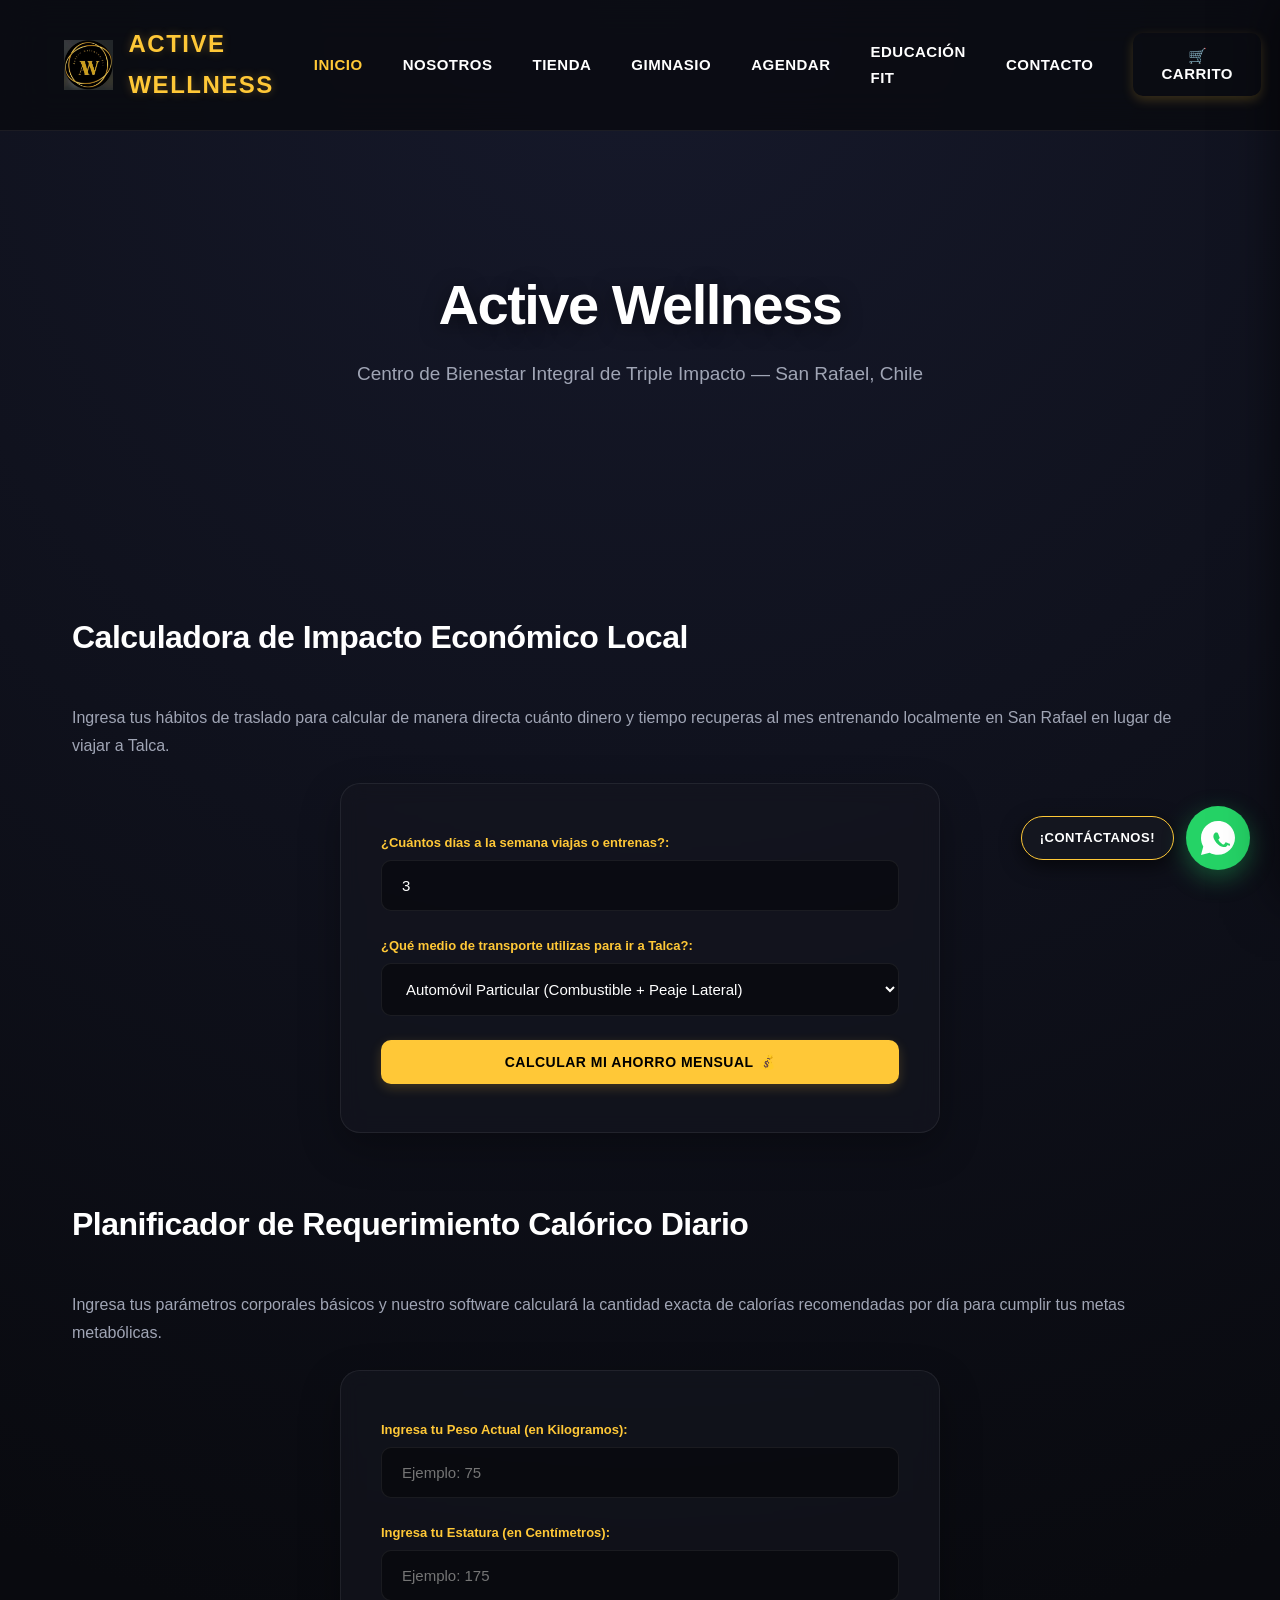
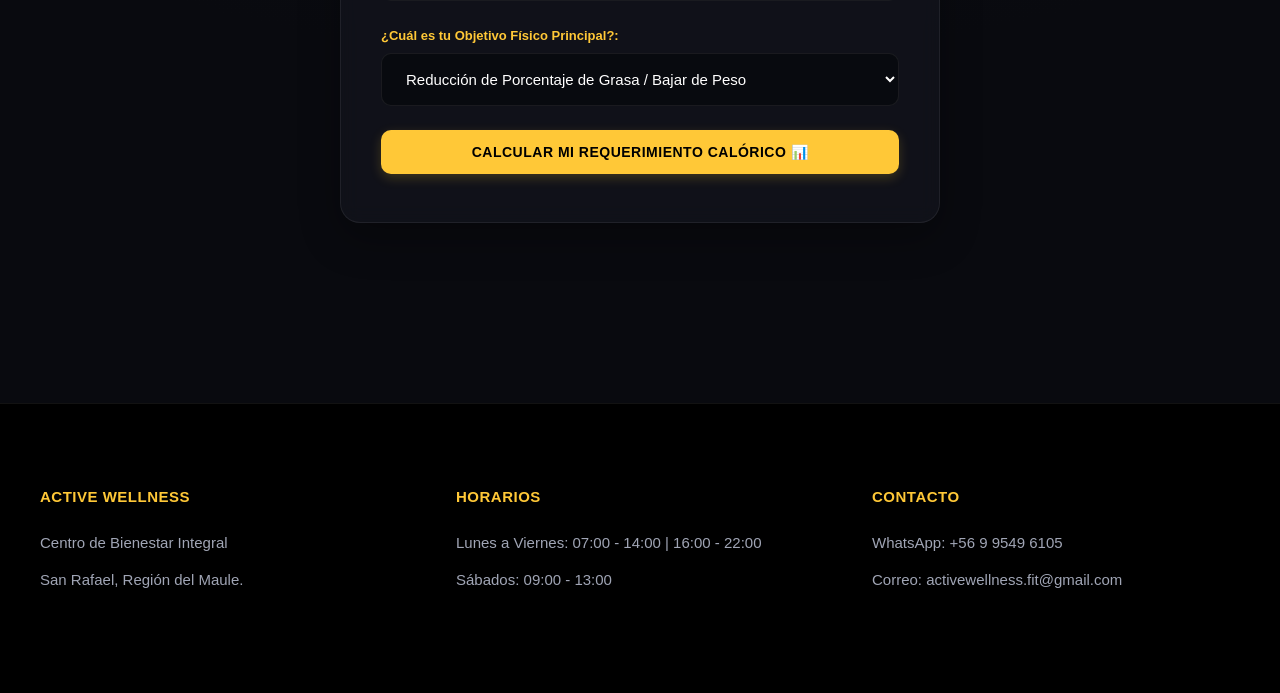
==== index.html @ 0bfaa217 "Add files via upload" ====
<!DOCTYPE html>
<html lang="es">
<head>
  <meta charset="UTF-8">
  <meta name="viewport" content="width=device-width, initial-scale=1.0">
  <title>Active Wellness - Centro de Bienestar Integral</title>
  <meta name="description" content="Active Wellness: nutrición, entrenamiento, bienestar y estética integral.">
  <link rel="icon" href="imagenes/favicon.png" type="image/png">
  <link rel="stylesheet" href="styles.css">
</head>
<body>

<header class="header">
  <div class="logo">
    <a href="index.html" style="text-decoration: none; color: var(--accent-color); display: flex; align-items: center;">
      <img src="imagenes/logo.png" alt="Logo" style="height: 50px; margin-right: 15px;">
      Active Wellness
    </a>
  </div>
  <nav class="nav">
    <a href="index.html" style="color: var(--accent-color);">Inicio</a>
    <a href="nosotros.html">Nosotros</a>
    <a href="catalogo.html">Tienda<span id="nav-count" class="nav-badge" style="display:none;">0</span></a>
    <a href="gimnasio.html">Gimnasio</a>
    <a href="agenda.html">Agendar</a>
    <a href="comunidad.html">Educación Fit</a>
    <a href="contacto.html">Contacto</a>
    <button class="nav-btn-link" onclick="toggleCartSidebar()">🛒 Carrito</button>
  </nav>
</header>

<div id="cart-sidebar" class="cart-sidebar">
  <div class="cart-header">
    <h3>Tu Carrito</h3>
    <button class="close-cart" onclick="toggleCartSidebar()">✕</button>
  </div>
  <div class="cart-items-container" id="cart-items-list"></div>
  <div>
    <p style="font-size: 18px; font-weight: bold; margin-bottom: 16px;">Total: <span id="cart-sidebar-total" style="color:var(--accent-color);">$0</span></p>
    <button onclick="enviarAWhatsApp()" class="btn" style="background:var(--success-color); color:white; width:100%; padding:14px; margin-bottom:12px;">Confirmar pedido por WhatsApp 💬</button>
    <button onclick="clearCart()" class="btn" style="background:var(--danger-color); color:white; width:100%; padding:10px; font-size:12px;">Vaciar Carrito 🗑️</button>
  </div>
</div>

<section class="hero">
  <h1>Active Wellness</h1>
  <p>Centro de Bienestar Integral de Triple Impacto — San Rafael, Chile</p>
</section>

<section class="section">
  <h2>Calculadora de Impacto Económico Local</h2>
  <p style="color: var(--text-secondary); margin-bottom: 24px;">Ingresa tus hábitos de traslado para calcular de manera directa cuánto dinero y tiempo recuperas al mes entrenando localmente en San Rafael en lugar de viajar a Talca.</p>
  
  <div class="form" style="max-width: 600px; margin: 0 auto 64px auto;">
    <label style="display:block; margin-bottom:6px; font-size:13px; font-weight:bold; color:var(--accent-color);">¿Cuántos días a la semana viajas o entrenas?:</label>
    <input type="number" id="op-dias" value="3" min="1" max="7" required>

    <label style="display:block; margin-bottom:6px; font-size:13px; font-weight:bold; color:var(--accent-color);">¿Qué medio de transporte utilizas para ir a Talca?:</label>
    <select id="op-transporte" required>
      <option value="auto">Automóvil Particular (Combustible + Peaje Lateral)</option>
      <option value="micro">Transporte Público / Microbús (Pasajes ida y vuelta)</option>
    </select>

    <button type="button" onclick="calcularCostoOportunidad()" style="width:100%;">Calcular Mi Ahorro Mensual 💰</button>
    <div id="op-resultado"></div>
  </div>

  <h2>Planificador de Requerimiento Calórico Diario</h2>
  <p style="color: var(--text-secondary); margin-bottom: 24px;">Ingresa tus parámetros corporales básicos y nuestro software calculará la cantidad exacta de calorías recomendadas por día para cumplir tus metas metabólicas.</p>
  
  <div class="form" style="max-width: 600px; margin: 0 auto;">
    <label style="display:block; margin-bottom:6px; font-size:13px; font-weight:bold; color:var(--accent-color);">Ingresa tu Peso Actual (en Kilogramos):</label>
    <input type="number" id="calc-peso" placeholder="Ejemplo: 75" min="30" max="250" required>

    <label style="display:block; margin-bottom:6px; font-size:13px; font-weight:bold; color:var(--accent-color);">Ingresa tu Estatura (en Centímetros):</label>
    <input type="number" id="calc-estatura" placeholder="Ejemplo: 175" min="100" max="230" required>

    <label style="display:block; margin-bottom:6px; font-size:13px; font-weight:bold; color:var(--accent-color);">¿Cuál es tu Objetivo Físico Principal?:</label>
    <select id="calc-objetivo" required>
      <option value="perder">Reducción de Porcentaje de Grasa / Bajar de Peso</option>
      <option value="ganar">Hipertrofia Muscular / Aumento de Masa Magra</option>
      <option value="mantener">Mantenimiento Saludable y Vitalidad Preventiva</option>
    </select>

    <button type="button" onclick="calcularIMC()" style="width:100%;">Calcular Mi Requerimiento Calórico 📊</button>
    <div id="calc-resultado"></div>
  </div>
</section>

<footer class="footer">
  <div class="footer-content">
    <div class="footer-section">
      <h3>Active Wellness</h3>
      <p>Centro de Bienestar Integral</p>
      <p>San Rafael, Región del Maule.</p>
    </div>
    <div class="footer-section">
      <h3>Horarios</h3>
      <p>Lunes a Viernes: 07:00 - 14:00 | 16:00 - 22:00</p>
      <p>Sábados: 09:00 - 13:00</p>
    </div>
    <div class="footer-section">
      <h3>Contacto</h3>
      <p>WhatsApp: +56 9 9549 6105</p>
      <p>Correo: activewellness.fit@gmail.com</p>
    </div>
  </div>
</footer>

<a href="https://wa.me/56995496105" class="whatsapp-float-container" target="_blank">
  <span class="whatsapp-text-badge">¡Contáctanos!</span>
  <div class="whatsapp-float">
    <svg class="whatsapp-icon-svg" viewBox="0 0 32 32">
      <path d="M16 0c-8.837 0-16 7.163-16 16 0 2.825.737 5.607 2.137 8.047l-2.137 7.953 8.135-2.132c2.392 1.315 5.1 2.007 7.865 2.007 8.837 0 16-7.163 16-16s-7.163-16-16-16zm9.055 22.502c-.37 1.042-1.842 1.908-2.54 1.995-.697.087-1.572.15-2.55-.175-3.955-1.307-6.522-5.325-6.72-5.587-.197-.262-1.607-2.137-1.607-4.075 0-1.937 1.012-2.887 1.375-3.275.362-.387.787-.487 1.05-.487.262 0 .525.012.75.025.237.012.462-.05 1.037.525.437.437 1.5 3.662 1.637 3.937.137.275.087.6-.125.85-.212.25-.45.55-.662.775-.212.225-.437.475-.187.9 1.112 1.887 2.45 3.125 4.125 4.125.425.25.662.212.9-.062.237-.275 1.037-1.2 1.312-1.612.275-.412.55-.337.925-.2 1.25.437 2.412.912 2.762 1.062.35.15.587.225.675.375.088.15.088.862-.282 1.904z" fill="#FFF"/>
    </svg>
  </div>
</a>

<script src="app.js"></script>
</body>
</html>
---- styles.css ----
:root {
  --bg-color: #090a0f;
  --surface-color: rgba(20, 22, 31, 0.65);
  --surface-hover: rgba(28, 31, 44, 0.85);
  --accent-color: #FFC837;
  --accent-hover: #FFE066;
  --text-primary: #FFFFFF;
  --text-secondary: #A0A5B5;
  --border-subtle: rgba(255, 255, 255, 0.07);
  --glow-color: rgba(255, 200, 55, 0.15);
  --success-color: #00E676;
  --danger-color: #FF3D00;
}

* {
  margin: 0;
  padding: 0;
  box-sizing: border-box;
  font-family: -apple-system, BlinkMacSystemFont, "Segoe UI", Roboto, "Helvetica Neue", Arial, sans-serif;
  -webkit-font-smoothing: antialiased;
}

body {
  background: var(--bg-color);
  background-image: radial-gradient(circle at top center, #16192b 0%, #090a0f 70%);
  color: var(--text-primary);
  line-height: 1.7;
  overflow-x: hidden;
}

.header {
  display: flex;
  justify-content: space-between;
  align-items: center;
  padding: 24px 64px;
  background: rgba(9, 10, 15, 0.8);
  backdrop-filter: blur(20px);
  -webkit-backdrop-filter: blur(20px);
  position: sticky;
  top: 0;
  z-index: 998;
  border-bottom: 1px solid var(--border-subtle);
}

.logo a {
  display: flex !important;
  align-items: center;
  font-weight: 800;
  font-size: 24px;
  letter-spacing: 1.5px;
  text-transform: uppercase;
  text-decoration: none;
  color: var(--accent-color);
  text-shadow: 0 0 10px rgba(255, 200, 55, 0.3);
}

.logo img {
  object-fit: contain;
}

.nav {
  display: flex;
  align-items: center;
}

.nav a, .nav-btn-link {
  color: var(--text-primary);
  margin-left: 40px;
  text-decoration: none;
  font-weight: 700;
  font-size: 15px;
  text-transform: uppercase;
  letter-spacing: 0.5px;
  transition: color 0.2s ease, text-shadow 0.2s ease;
  background: none;
  border: none;
  cursor: pointer;
}

.nav a:hover, .nav-btn-link:hover {
  color: var(--accent-color);
  text-shadow: 0 0 8px rgba(255, 200, 55, 0.4);
}

.nav-badge {
  background: var(--accent-color);
  color: #000000;
  padding: 3px 8px;
  border-radius: 8px;
  font-size: 12px;
  font-weight: 800;
  margin-left: 8px;
}

.hero {
  padding: 140px 24px;
  display: flex;
  flex-direction: column;
  justify-content: center;
  align-items: center;
  text-align: center;
}

.hero h1 {
  color: var(--text-primary);
  font-size: 56px;
  font-weight: 900;
  letter-spacing: -1.5px;
  line-height: 1.2;
  margin-bottom: 20px;
  text-shadow: 0 4px 20px rgba(0,0,0,0.5);
}

.hero p {
  color: var(--text-secondary);
  font-size: 19px;
  max-width: 700px;
  font-weight: 400;
}

.section {
  padding: 80px 32px;
  max-width: 1200px;
  margin: auto;
}

.split-layout {
  display: flex;
  gap: 64px;
  align-items: center;
  flex-wrap: wrap;
  margin-bottom: 64px;
}

.split-text { 
  flex: 1; 
  min-width: 320px; 
  font-size: 16px;
}

h2 {
  color: var(--text-primary);
  font-size: 32px;
  font-weight: 800;
  margin-bottom: 40px;
  letter-spacing: -0.5px;
}

.search-container {
  margin-bottom: 48px;
  width: 100%;
  max-width: 540px;
  margin-left: auto;
  margin-right: auto;
}

.search-input {
  width: 100%;
  padding: 18px 24px;
  background: var(--surface-color);
  border: 1px solid var(--border-subtle);
  color: white;
  border-radius: 14px;
  font-size: 16px;
  box-shadow: inset 0 2px 4px rgba(0,0,0,0.2);
  transition: border-color 0.2s ease, box-shadow 0.2s ease;
}

.search-input:focus {
  outline: none;
  border-color: var(--accent-color);
  box-shadow: 0 0 15px var(--glow-color);
}

.grid {
  display: grid;
  grid-template-columns: repeat(auto-fit, minmax(280px, 1fr));
  gap: 40px;
}

.card {
  background: var(--surface-color);
  backdrop-filter: blur(10px);
  -webkit-backdrop-filter: blur(10px);
  padding: 32px 28px;
  border-radius: 20px;
  border: 1px solid var(--border-subtle);
  box-shadow: 0 10px 30px rgba(0,0,0,0.3);
  transition: transform 0.3s cubic-bezier(0.16, 1, 0.3, 1), border-color 0.3s ease, box-shadow 0.3s ease, background 0.3s ease;
  display: flex;
  flex-direction: column;
  justify-content: space-between;
}

.card:hover {
  transform: translateY(-8px);
  border-color: var(--accent-color);
  background: var(--surface-hover);
  box-shadow: 0 20px 40px rgba(0,0,0,0.5), 0 0 20px var(--glow-color);
}

.product-image-wrapper {
  width: 100%;
  height: 200px;
  background: #FFFFFF; 
  border-radius: 14px;
  margin-bottom: 20px;
  display: flex;
  justify-content: center;
  align-items: center;
  overflow: hidden;
  border: 1px solid rgba(255,255,255,0.03);
}

.product-img {
  width: 100%;
  height: 100%;
  object-fit: contain;
  transition: transform 0.4s ease;
}

.card:hover .product-img {
  transform: scale(1.08);
}

.product-img-placeholder {
  font-size: 38px;
  color: #2b2e3b;
  font-weight: 800;
}

.card h3 {
  font-size: 20px;
  font-weight: 700;
  margin-bottom: 10px;
  letter-spacing: -0.3px;
}

.card p {
  color: var(--text-secondary);
  font-size: 14px;
  line-height: 1.6;
  margin-bottom: 20px;
}

.price {
  font-size: 34px;
  font-weight: 800;
  color: var(--accent-color);
  margin: 14px 0;
  text-align: center;
}

.stock-tag {
  font-size: 12px;
  font-weight: 700;
  text-transform: uppercase;
  letter-spacing: 0.5px;
  margin-bottom: 20px;
}

.stock-available { color: var(--success-color); }
.stock-out { color: var(--danger-color); }

button, .btn {
  padding: 14px 28px;
  background: var(--accent-color);
  border: none;
  font-weight: 700;
  border-radius: 10px;
  cursor: pointer;
  color: #000000;
  font-size: 14px;
  text-transform: uppercase;
  letter-spacing: 0.5px;
  transition: background 0.2s ease, transform 0.1s ease, box-shadow 0.2s ease;
  box-shadow: 0 4px 12px rgba(255, 200, 55, 0.2);
}

button:hover, .btn:hover {
  background: var(--accent-hover);
  box-shadow: 0 6px 20px rgba(255, 200, 55, 0.4);
}

button:disabled {
  background: #1f212d !important;
  color: #4e5266 !important;
  box-shadow: none !important;
  cursor: not-allowed;
}

.cart-sidebar {
  position: fixed;
  top: 0;
  right: -440px;
  width: 420px;
  height: 100vh;
  background: rgba(9, 10, 15, 0.85);
  backdrop-filter: blur(24px);
  -webkit-backdrop-filter: blur(24px);
  border-left: 1px solid var(--border-subtle);
  box-shadow: -20px 0 50px rgba(0,0,0,0.6);
  z-index: 1000; /* Prioridad superior absoluta frente a elementos fijos */
  padding: 48px 36px;
  display: flex;
  flex-direction: column;
  justify-content: space-between;
  transition: right 0.4s cubic-bezier(0.16, 1, 0.3, 1);
}

.cart-sidebar.open {
  right: 0;
}

.cart-header {
  display: flex;
  justify-content: space-between;
  align-items: center;
  border-bottom: 1px solid var(--border-subtle);
  padding-bottom: 24px;
}

.close-cart {
  background: none;
  color: white;
  font-size: 24px;
  padding: 0;
  box-shadow: none !important;
}

.cart-items-container {
  flex-grow: 1;
  overflow-y: auto;
  margin: 32px 0;
}

.cart-item {
  background: rgba(255,255,255,0.03);
  border: 1px solid var(--border-subtle);
  padding: 20px;
  border-radius: 12px;
  margin-bottom: 16px;
}

.form {
  background: var(--surface-color);
  backdrop-filter: blur(10px);
  padding: 48px 40px;
  border-radius: 20px;
  border: 1px solid var(--border-subtle);
  box-shadow: 0 15px 40px rgba(0,0,0,0.3);
}

.form input, .form textarea, .form select {
  width: 100%;
  margin-bottom: 24px;
  padding: 16px 20px;
  background: rgba(0, 0, 0, 0.4);
  border: 1px solid var(--border-subtle);
  color: white;
  border-radius: 10px;
  font-size: 15px;
  transition: border-color 0.2s ease;
}

.form input:focus, .form textarea:focus, .form select:focus {
  outline: none;
  border-color: var(--accent-color);
}

.brand-banner {
  background: linear-gradient(135deg, rgba(255, 200, 55, 0.12) 0%, rgba(0, 0, 0, 0.0) 100%);
  border: 1px solid rgba(255, 200, 55, 0.25);
  padding: 36px;
  border-radius: 20px;
  margin-bottom: 56px;
}

.formula-box {
  background: #000000;
  padding: 16px;
  border-radius: 10px;
  border: 1px dashed rgba(255,255,255,0.1);
  font-family: "SF Mono", SFMono-Regular, Consolas, monospace;
  font-size: 13px;
  color: var(--success-color);
  margin: 16px 0;
  font-weight: 600;
}

.footer {
  background: #000000;
  border-top: 1px solid var(--border-subtle);
  padding: 80px 24px 40px 24px;
  margin-top: 100px;
  font-size: 15px;
  color: var(--text-secondary);
}

.footer-content {
  max-width: 1200px;
  margin: auto;
  display: grid;
  grid-template-columns: repeat(auto-fit, minmax(240px, 1fr));
  gap: 48px;
  padding-bottom: 48px;
}

.footer-section h3 {
  color: var(--accent-color);
  margin-bottom: 20px;
  font-size: 15px;
  text-transform: uppercase;
  letter-spacing: 0.5px;
}

.footer-section p, .footer-section a {
  color: var(--text-secondary);
  text-decoration: none;
  display: block;
  margin-bottom: 12px;
}

.footer-section a:hover {
  color: var(--accent-color);
}

.footer-bottom {
  max-width: 1200px;
  margin: auto;
  border-top: 1px solid var(--border-subtle);
  padding-top: 32px;
  text-align: center;
  font-size: 14px;
}

.social-links {
  display: flex;
  gap: 16px;
  margin-top: 12px;
}

.social-icon {
  color: var(--text-secondary);
  text-decoration: none;
  font-size: 14px;
  font-weight: 600;
  transition: color 0.2s ease, text-shadow 0.2s ease;
}

.social-icon:hover {
  color: var(--accent-color);
  text-shadow: 0 0 8px rgba(255, 200, 55, 0.5);
}

.store-tabs {
  display: flex;
  justify-content: center;
  gap: 24px;
  margin-bottom: 48px;
}

.tab-btn {
  padding: 16px 36px;
  background: var(--surface-color);
  border: 1px solid var(--border-subtle);
  color: white;
  border-radius: 12px;
  font-size: 16px;
  font-weight: 700;
  cursor: pointer;
  transition: all 0.3s ease;
  text-transform: uppercase;
  letter-spacing: 0.5px;
}

.tab-btn:hover {
  border-color: var(--accent-color);
  background: rgba(255, 200, 55, 0.05);
}

.tab-btn.active {
  background: var(--accent-color);
  color: #000000;
  border-color: var(--accent-color);
  box-shadow: 0 0 15px var(--glow-color);
}

/* COMPONENTE FLOTANTE DE WHATSAPP CON RESPALDO DE SEGURIDAD */
.whatsapp-float-container {
  position: fixed;
  bottom: 30px;
  right: 30px;
  display: flex;
  align-items: center;
  gap: 12px;
  text-decoration: none;
  z-index: 995; /* Capa inferior a la barra del carro para liberar clics */
}

.whatsapp-text-badge {
  background-color: #14161f;
  color: #FFFFFF;
  padding: 10px 18px;
  border-radius: 30px;
  font-size: 13px;
  font-weight: 700;
  letter-spacing: 0.5px;
  text-transform: uppercase;
  border: 1px solid var(--accent-color);
  box-shadow: 0 6px 20px rgba(0, 0, 0, 0.6);
  white-space: nowrap;
  transition: transform 0.3s ease, opacity 0.3s ease;
}

.whatsapp-float {
  width: 64px;
  height: 64px;
  background-color: #25d366;
  border-radius: 50%;
  display: flex;
  align-items: center;
  justify-content: center;
  box-shadow: 0px 8px 24px rgba(37, 211, 102, 0.35);
  transition: transform 0.3s cubic-bezier(0.16, 1, 0.3, 1), background-color 0.3s ease;
}

.whatsapp-icon-svg {
  width: 34px;
  height: 34px;
}

.whatsapp-float-container:hover .whatsapp-float {
  transform: scale(1.08) rotate(8deg);
  background-color: #20ba5a;
}

.whatsapp-float-container:hover .whatsapp-text-badge {
  transform: translateX(-4px);
  border-color: var(--accent-hover);
}

/* PANTALLAS MÓVILES */
@media (max-width: 1024px) {
  .header { padding: 20px 32px; }
  .hero h1 { font-size: 42px; }
}

@media (max-width: 768px) {
  .header { flex-direction: column; gap: 16px; padding: 16px; text-align: center; }
  .nav { justify-content: center; gap: 12px; flex-wrap: wrap; }
  .nav a, .nav-btn-link { margin-left: 0; margin: 0 8px; font-size: 13px; }
  .hero { padding: 80px 16px; }
  .hero h1 { font-size: 32px; }
  .section { padding: 40px 16px; }
  .split-layout { flex-direction: column; gap: 32px; }
  .form { padding: 24px 16px; }
  .cart-sidebar { width: 100%; right: -100%; padding: 24px; }
  .whatsapp-float-container { bottom: 20px; right: 20px; }
  .whatsapp-text-badge { display: none; } /* Oculto estructural para evitar solapamientos táctiles */
  .whatsapp-float { width: 56px; height: 56px; }
}
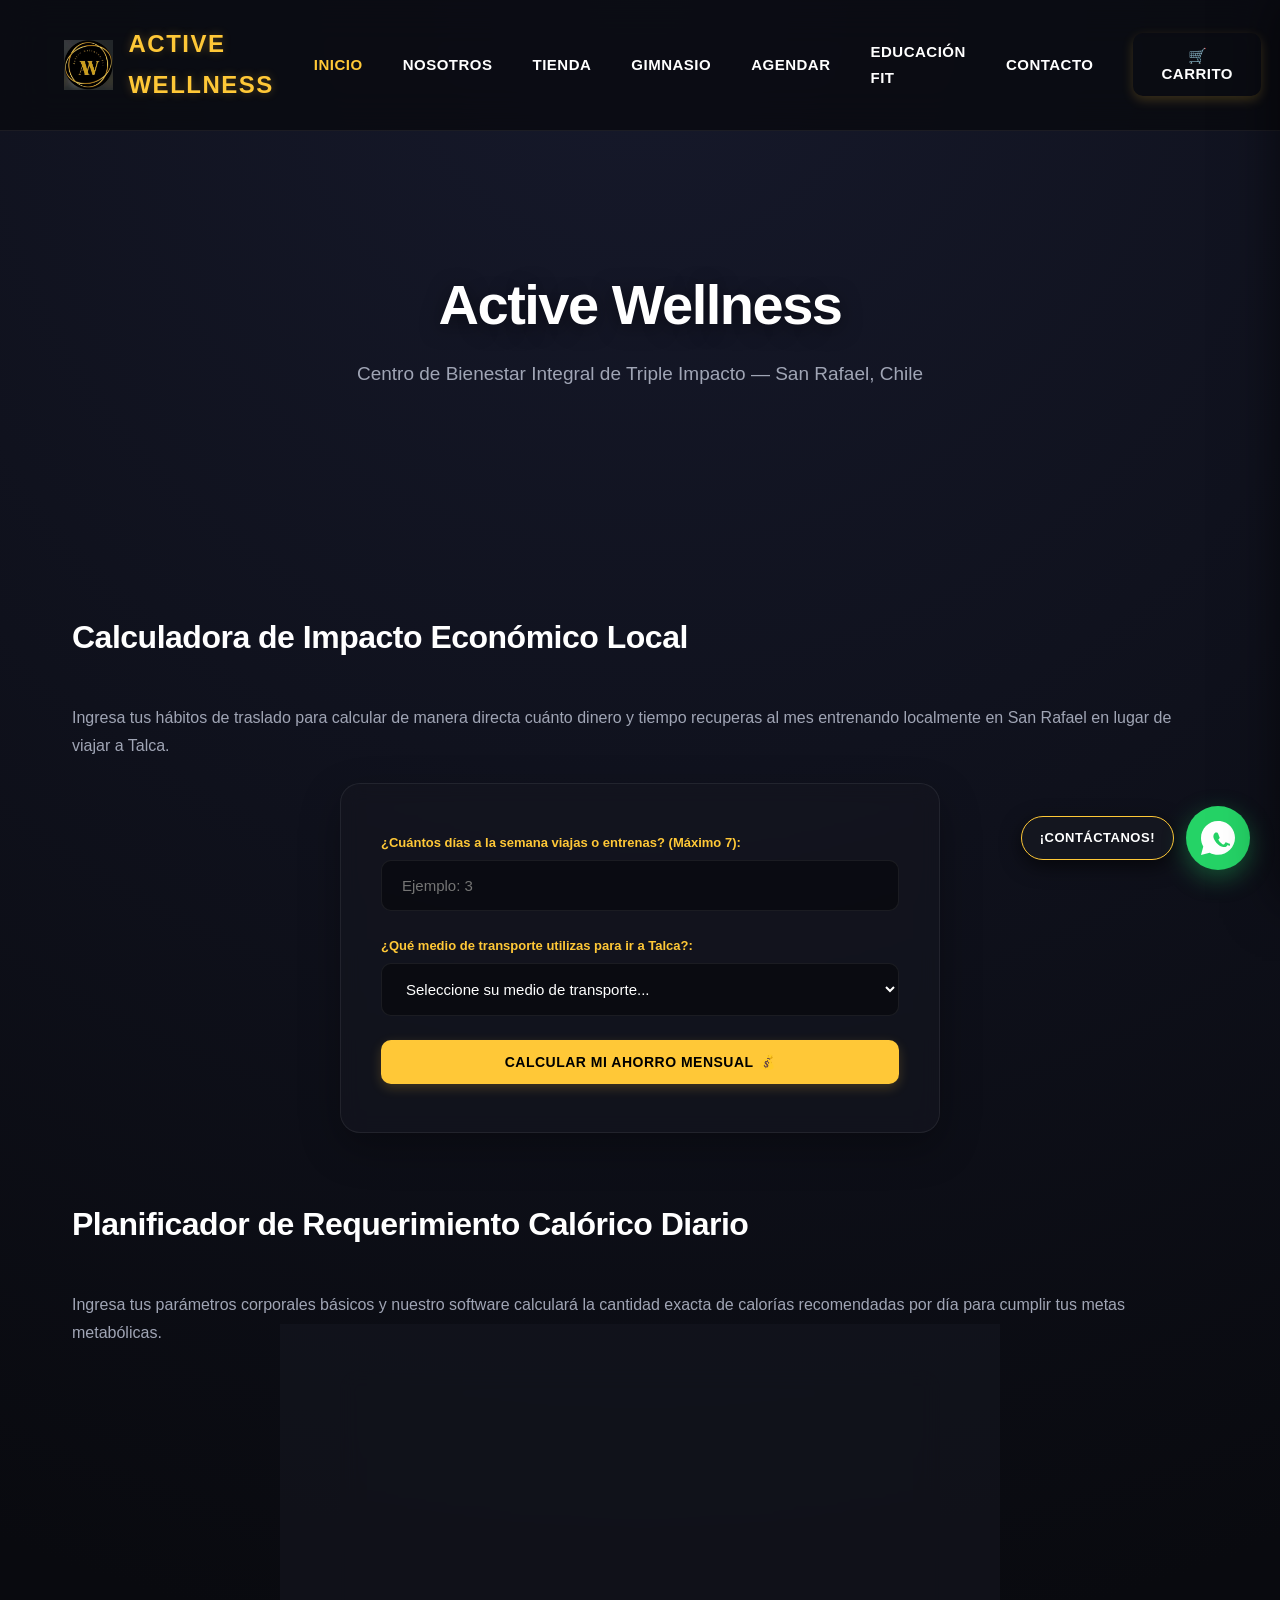
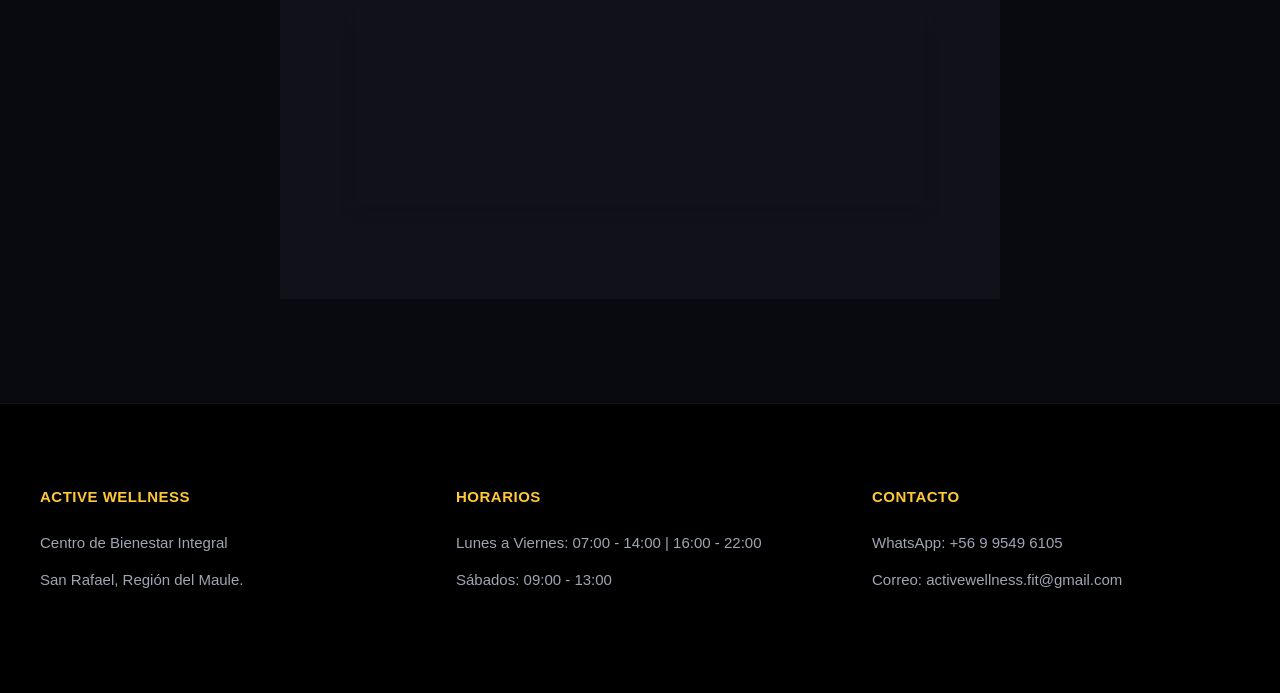
==== commit 740e49f1: "Update index.html" ====
--- a/index.html
+++ b/index.html
@@ -52,11 +52,12 @@
   <p style="color: var(--text-secondary); margin-bottom: 24px;">Ingresa tus hábitos de traslado para calcular de manera directa cuánto dinero y tiempo recuperas al mes entrenando localmente en San Rafael en lugar de viajar a Talca.</p>
   
   <div class="form" style="max-width: 600px; margin: 0 auto 64px auto;">
-    <label style="display:block; margin-bottom:6px; font-size:13px; font-weight:bold; color:var(--accent-color);">¿Cuántos días a la semana viajas o entrenas?:</label>
-    <input type="number" id="op-dias" value="3" min="1" max="7" required>
+    <label style="display:block; margin-bottom:6px; font-size:13px; font-weight:bold; color:var(--accent-color);">¿Cuántos días a la semana viajas o entrenas? (Máximo 7):</label>
+    <input type="number" id="op-dias" placeholder="Ejemplo: 3" min="1" max="7" required>
 
     <label style="display:block; margin-bottom:6px; font-size:13px; font-weight:bold; color:var(--accent-color);">¿Qué medio de transporte utilizas para ir a Talca?:</label>
     <select id="op-transporte" required>
+      <option value="" disabled selected hidden>Seleccione su medio de transporte...</option>
       <option value="auto">Automóvil Particular (Combustible + Peaje Lateral)</option>
       <option value="micro">Transporte Público / Microbús (Pasajes ida y vuelta)</option>
     </select>
@@ -118,4 +119,4 @@
 
 <script src="app.js"></script>
 </body>
-</html>+</html>
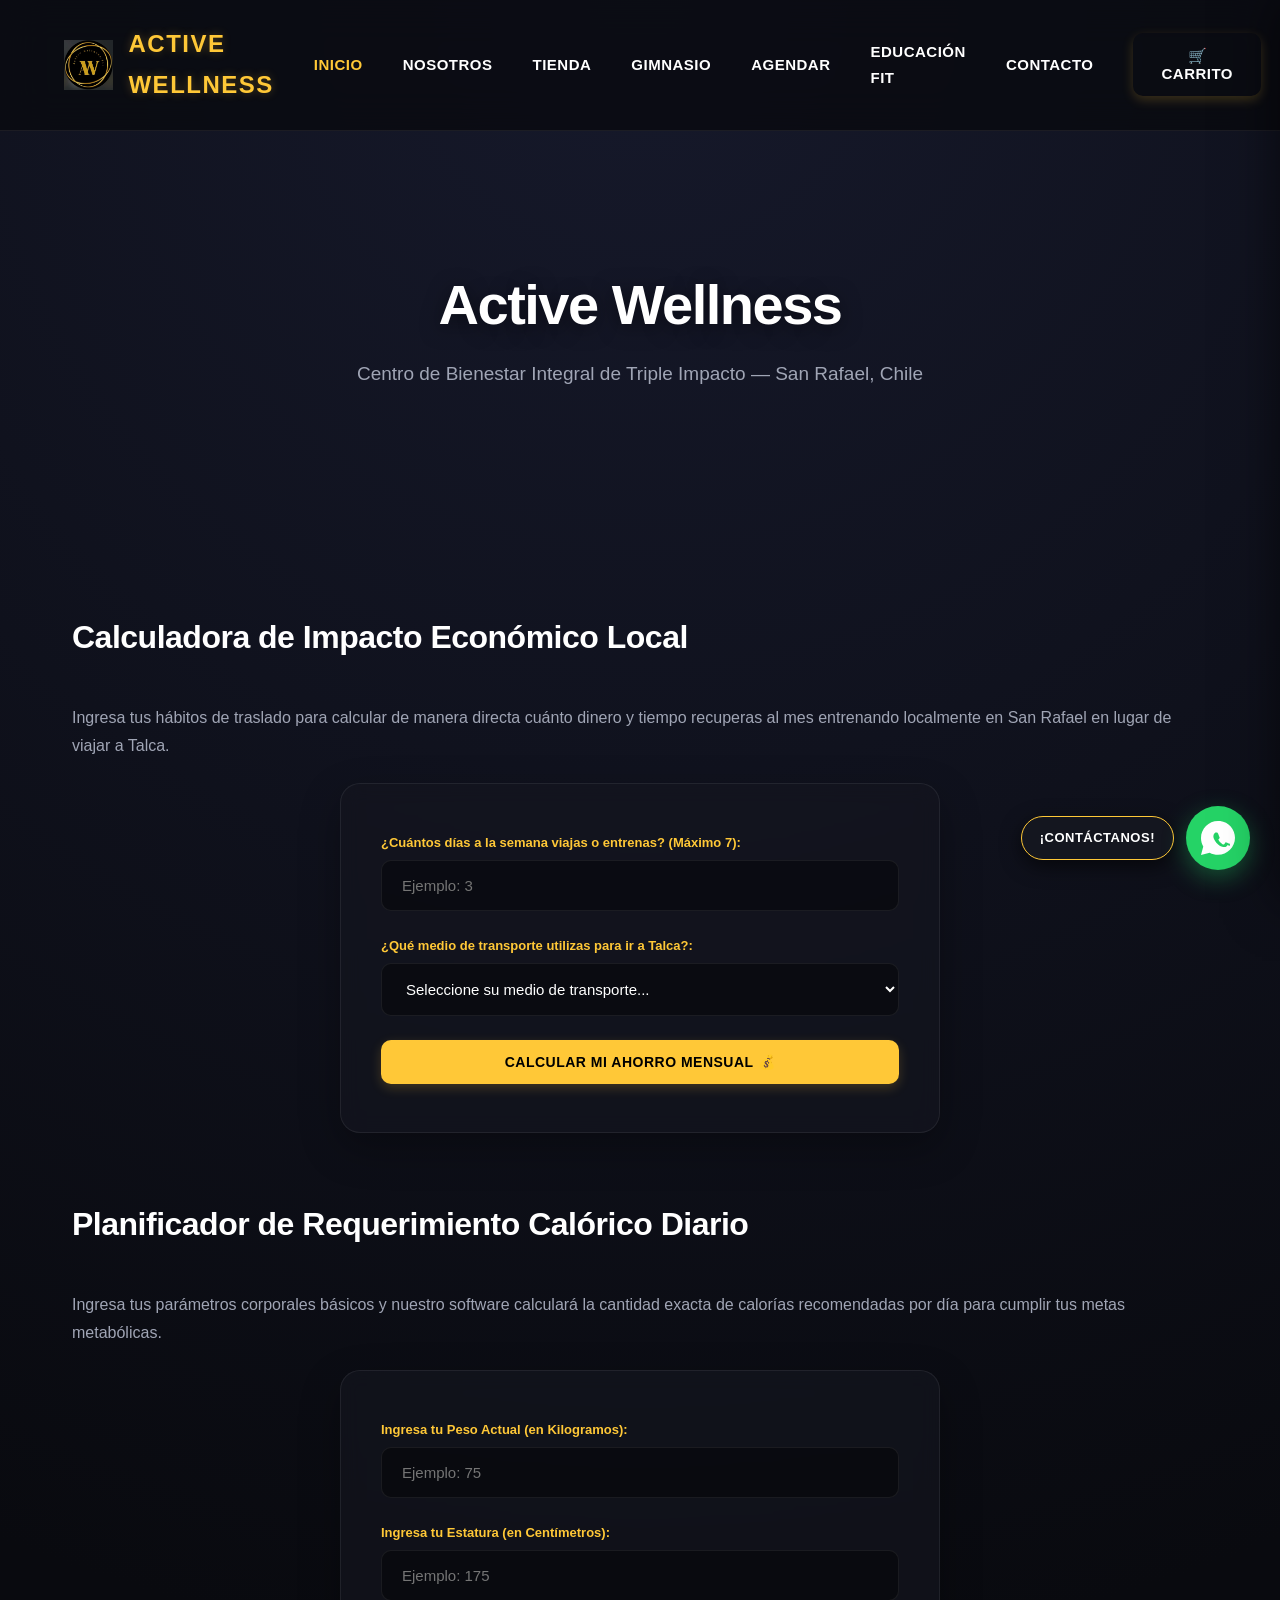
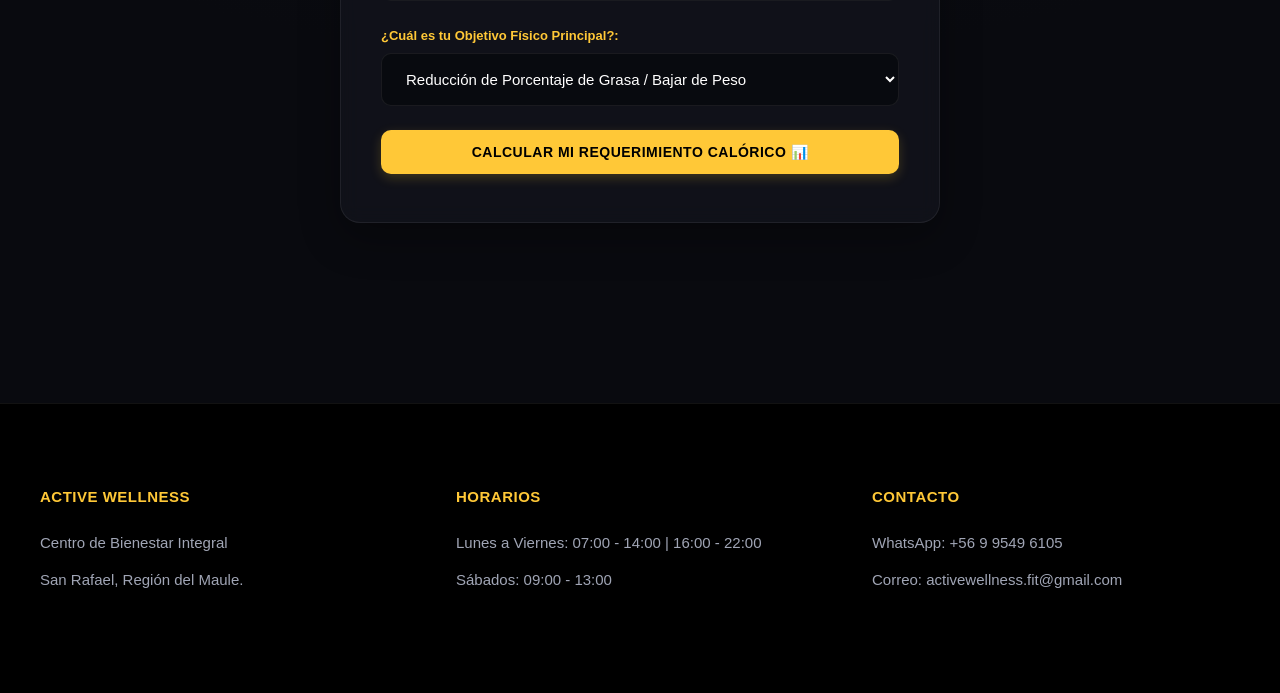
==== commit 55d9f749: "Update index.html" ====
--- a/index.html
+++ b/index.html
@@ -1,5 +1,5 @@
 <!DOCTYPE html>
-<html lang="es">
+<html lang="es">    
 <head>
   <meta charset="UTF-8">
   <meta name="viewport" content="width=device-width, initial-scale=1.0">
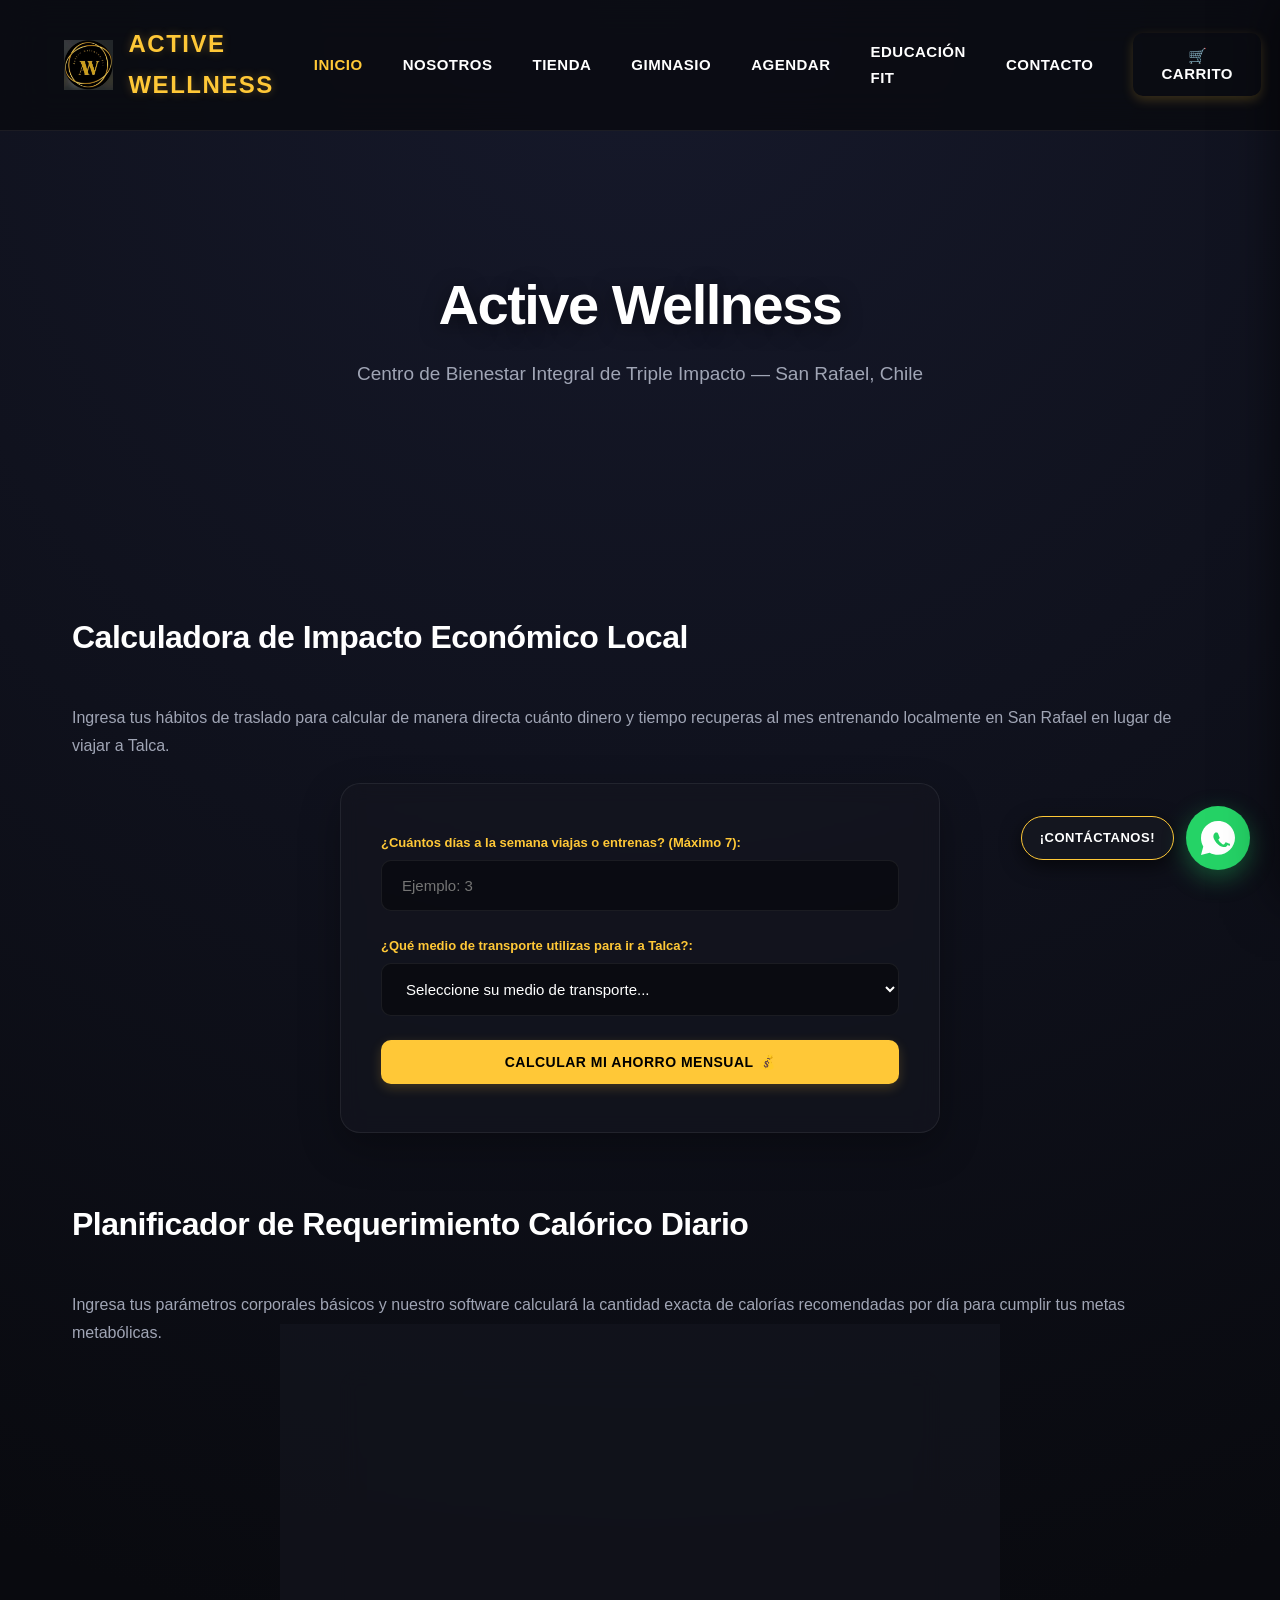
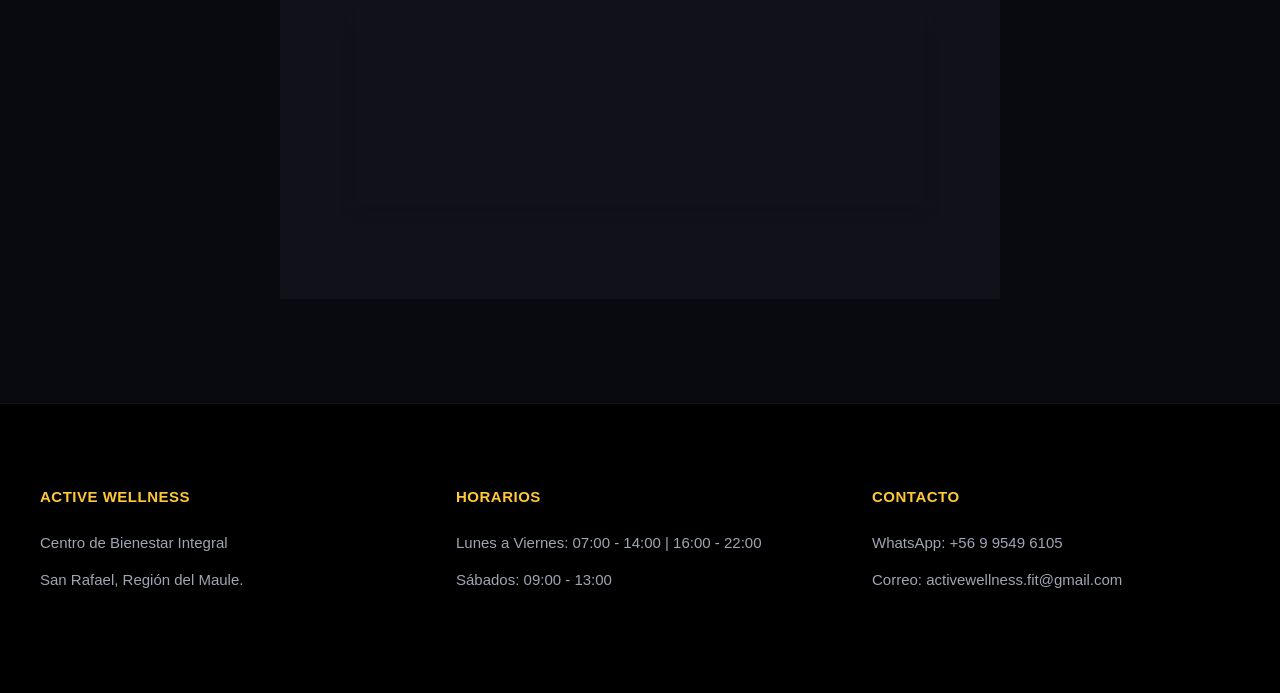
==== commit 9eba8125: "Update index.html" ====
--- a/index.html
+++ b/index.html
@@ -1,5 +1,5 @@
 <!DOCTYPE html>
-<html lang="es">    
+<html lang="es">     
 <head>
   <meta charset="UTF-8">
   <meta name="viewport" content="width=device-width, initial-scale=1.0">
